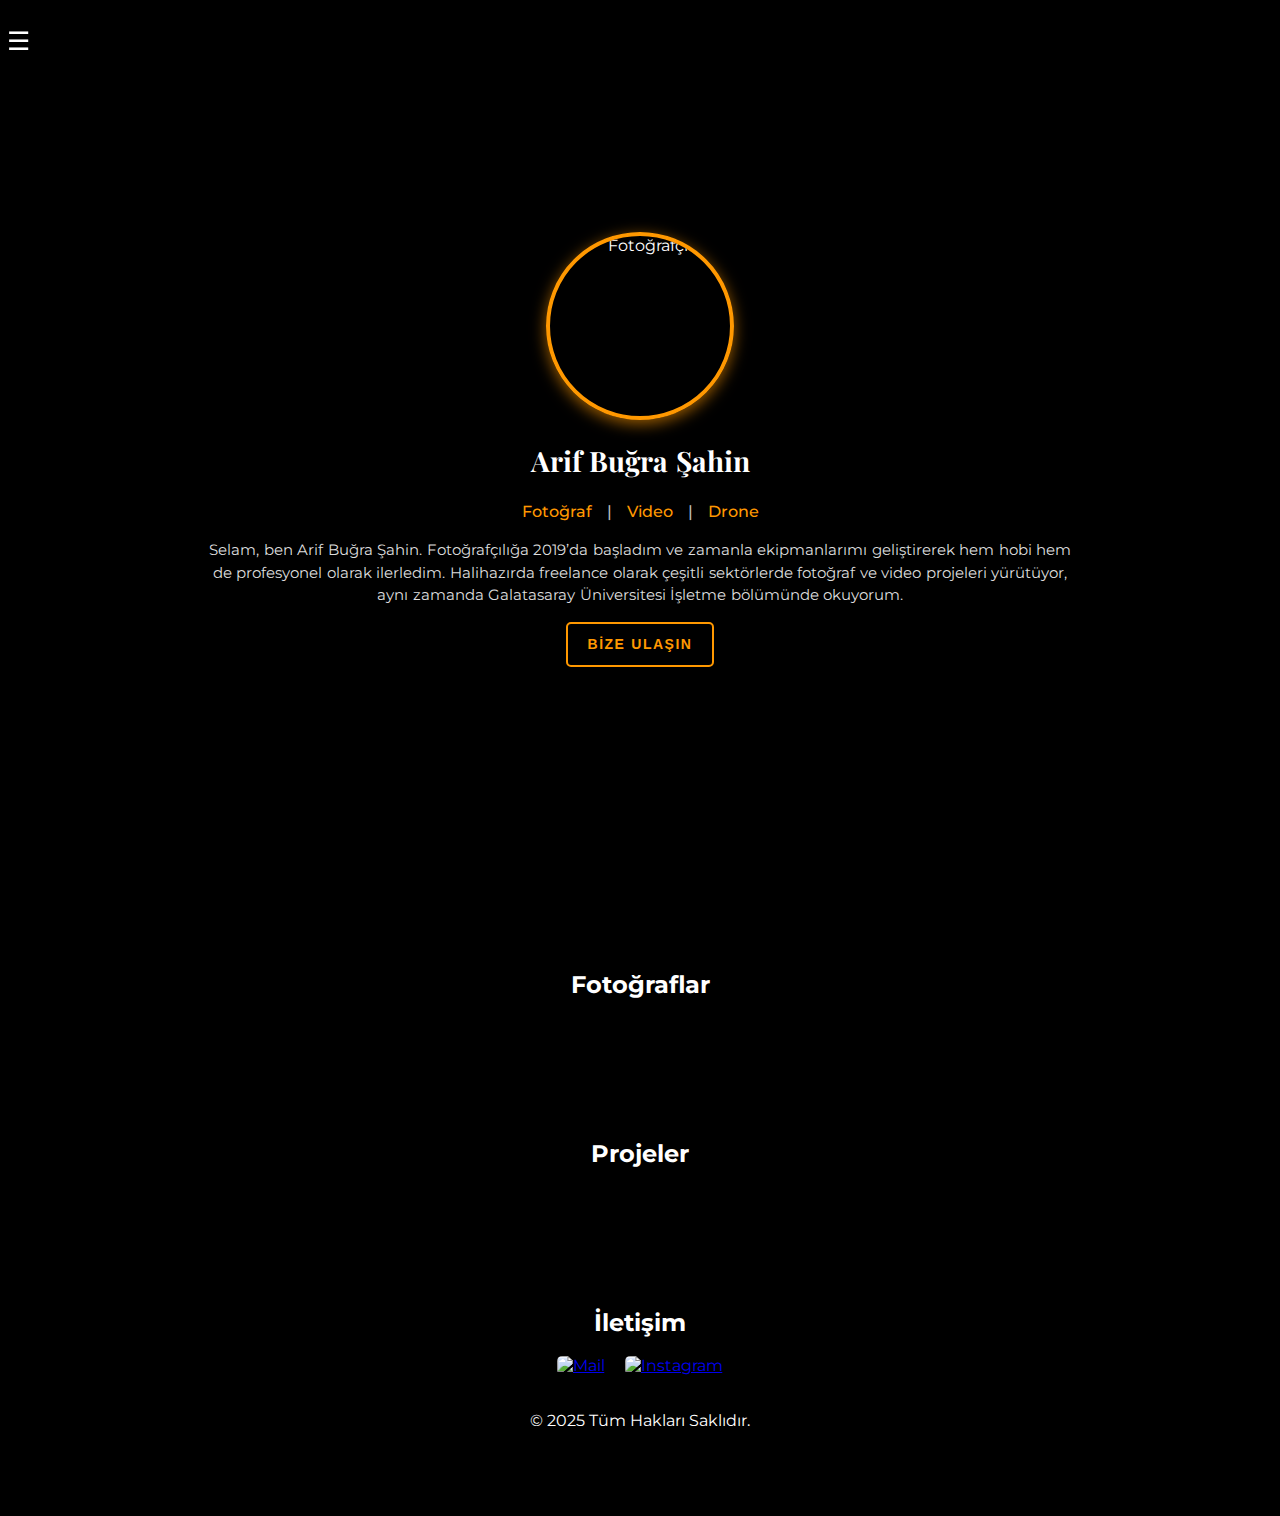
==== index.html @ 5193d423 "Add files via upload" ====
<!DOCTYPE html>
<html lang="tr">
<head>
    <link href="https://fonts.googleapis.com/css2?family=Playfair+Display:wght@700&display=swap" rel="stylesheet">
    <meta charset="UTF-8">
    <meta name="viewport" content="width=device-width, initial-scale=1.0">
    <title>Portföyüm</title>
    <link href="https://fonts.googleapis.com/css2?family=Montserrat:wght@300;400;600&display=swap" rel="stylesheet">
    <link rel="stylesheet" href="style.css">
</head>
<body>

    <!-- Açılır Sol Menü -->
    <nav id="side-menu">
        <div class="menu-toggle" onclick="toggleMenu()">☰</div>
        <ul>
            <li><a href="#anasayfa" class="active">Ana Sayfa</a></li>
            <li><a href="#fotograflar">Fotoğraflar</a></li>
            <li><a href="#projeler">Projeler</a></li>
            <li><a href="#iletisim">İletişim</a></li>
        </ul>
    </nav>

    <!-- Giriş (Hero) Bölümü -->
    <header id="anasayfa">
        <div class="hero">
            <div class="hero-content">           
                <img src="https://res.cloudinary.com/dm7do6bjk/image/upload/v1741603670/IMG_4642_q5szj0.jpg" alt="Fotoğrafçı" class="hero-image">
                <div class="hero-text">
                    <h1 class="name-title">Arif Buğra Şahin</h1>
                    <div class="hero-subtitle">
                        <span>Fotoğraf</span> | 
                        <span>Video</span> | 
                        <span>Drone</span>
                    </div>
                    <p class="fade-in delay2">
                           Selam, ben Arif Buğra Şahin.  Fotoğrafçılığa 2019’da başladım ve zamanla ekipmanlarımı geliştirerek hem hobi hem de profesyonel olarak ilerledim. Halihazırda freelance olarak çeşitli sektörlerde fotoğraf ve video projeleri yürütüyor, aynı zamanda Galatasaray Üniversitesi İşletme bölümünde okuyorum.
                    </p>
                    <a href="https://wa.me/+905442906773" target="_blank" class="btn">Bize Ulaşın</a>
                </div>
            </div>
        </div>
    </header>

    <!-- Fotoğraflar Bölümü -->
    <section id="fotograflar">
        <h2>Fotoğraflar</h2>
        <div class="gallery" id="uploaded-media"></div>
    </section>
    <!-- Projeler Bölümü -->
    <section id="projeler">
        <h2>Projeler</h2>
        <p></p>
    </section>

    <!-- İletişim Bölümü -->
    <section id="iletisim">
        <h2>İletişim</h2>
        <div class="contact-icons">
            <a href="mailto:sahinarif98@gmail.com">
                <img src="https://res.cloudinary.com/dm7do6bjk/image/upload/v1741610636/8B939490-3834-4043-8354-2374C3214044_unjuhv.jpg" alt="Mail">
            </a>
            <a href="https://instagram.com/arifsahin010" target="_blank">
                <img src="https://res.cloudinary.com/dm7do6bjk/image/upload/v1741610635/D60C507F-B202-4C48-AF78-F72A1262EBD8_t1ryvz.jpg" alt="Instagram">
            </a>
        </div>
       
    <!-- Footer -->
    <footer>
        <p>&copy; 2025 Tüm Hakları Saklıdır.</p>
    </footer>

    <!-- JavaScript Dosyası -->
    <script src="script.js"></script>
---- style.css ----
html, body {
    overflow-x: hidden;
}
html {
    scroll-behavior: smooth;
}
/* Genel Sayfa Ayarları */
body {
    font-family: 'Montserrat', sans-serif;
    background: #000;
    color: white;
    margin: 0;
    padding: 0;
    display: flex;
    flex-direction: column;
    align-items: center;
}

/* Açılır Sol Menü */
nav {
    position: fixed;
    left: -250px;
    top: 0;
    width: 250px;
    height: 100%;
    background: #111;
    padding-top: 50px;
    transition: left 0.3s ease;
    z-index: 1000;
}

nav ul {
    list-style: none;
    padding: 0;
    margin: 0;
}

nav ul li {
    padding: 15px;
    text-align: center;
}

nav ul li a {
    color: #ccc;
    text-decoration: none;
    font-size: 18px;
    display: block;
    transition: color 0.3s, text-decoration 0.3s;
}

nav ul li a.active {
    color: #ff9800;
    text-decoration: underline;
}

nav ul li a:hover {
    color: #ff9800;
}

/* Menü Açıkken */
nav.show {
    left: 0;
}

/* Menü Toggle Butonu */
.menu-toggle {
    position: absolute;
    top: 15px;
    right: -40px;
    background: #111;
    color: white;
    padding: 10px;
    cursor: pointer;
    border-radius: 5px;
}

/* Bölümler */
section {
    padding: 50px;
    text-align: center;
    width: 100%;
}

/* Buton */
.btn {
    display: inline-block;
    background: #ff9800;
    color: white;
    padding: 10px 20px;
    text-decoration: none;
    border-radius: 5px;
    transition: background 0.3s;
}

.btn:hover {
    background: #e68900;
}

/* Footer */
footer {
    background: #000;
    padding: 20px;
    text-align: center;
}
.menu-toggle {
    position: absolute;
    top: 15px;
    right: -40px;
    background: none;
    color: white;
    padding: 10px;
    cursor: pointer;
    font-size: 26px;
    border: none;
    transition: transform 0.3s ease;
}

.menu-toggle:hover {
    transform: scale(1.1);
}
.hero {
    text-align: center;
    padding: 120px 20px;
    display: flex;
    flex-direction: column;
    align-items: center;
    justify-content: center;
    min-height: 100vh;
}

.hero-image {
    width: 80%;
    max-width: 250px;
    border-radius: 10px;
}

.hero-text {
    max-width: 80%;
    text-align: center;
}
/* Genel Sayfa Ayarları */
body {
    font-family: 'Montserrat', sans-serif;
    background: #000;
    color: white;
    margin: 0;
    padding: 0;
    display: flex;
    flex-direction: column;
    align-items: center;
}

/* Açılır Sol Menü */
nav {
    position: fixed;
    left: -250px;
    top: 0;
    width: 250px;
    height: 100%;
    background: #111;
    padding-top: 50px;
    transition: left 0.3s ease;
    z-index: 1000;
}

nav ul {
    list-style: none;
    padding: 0;
    margin: 0;
}

nav ul li {
    padding: 15px;
    text-align: center;
}

nav ul li a {
    color: #ccc;
    text-decoration: none;
    font-size: 18px;
    display: block;
    transition: color 0.3s, text-decoration 0.3s;
}

nav ul li a.active {
    color: #ff9800;
    text-decoration: underline;
}

nav ul li a:hover {
    color: #ff9800;
}

/* Menü Açıkken */
nav.show {
    left: 0;
}

/* Menü Toggle Butonu */
.menu-toggle {
    position: absolute;
    top: 15px;
    right: -40px;
    background: none;
    color: white;
    padding: 10px;
    cursor: pointer;
    font-size: 26px;
    border: none;
    transition: transform 0.3s ease;
}

.menu-toggle:hover {
    transform: scale(1.1);
}
/* HERO (Giriş Bölümü) */
.hero {
    display: flex;
    flex-direction: column;
    align-items: center;
    justify-content: center;
    text-align: center;
    height: 100vh;
    width: 100%;
    padding: 20px;
    box-sizing: border-box;
    position: relative;
}

/* Yuvarlak Fotoğraf */
.hero-image {
    width: 180px;
    height: 180px;
    border-radius: 50%;
    object-fit: cover;
    border: 4px solid #ff9800;
    box-shadow: 0px 4px 15px rgba(255, 152, 0, 0.6);
    margin: 0 auto; /* Tam ortalamak için */
}

/* HERO İçeriğini (Başlık, Metin ve Butonu) Fotoğrafa Hizalamak için */
.hero-content {
    display: flex;
    flex-direction: column;
    align-items: center;
    justify-content: center;
    text-align: center;
    margin-top: 15px; /* Fotoğraftan sonra boşluk bırak */
}

/* Başlık */
.hero-text h1 {
    font-size: 28px;
    font-weight: bold;
    text-align: center;
    margin-top: 10px;
}

/* Üçlü Başlık (Fotoğraf | Video | Drone) */
.hero-subtitle {
    font-size: 16px;
    font-weight: 500;
    margin: 10px 0;
    color: #bbb;
    display: flex;
    justify-content: center;
    gap: 15px;
    width: 100%;
}

.hero-subtitle span {
    color: #ff9800;
}
    /* Metin Boşluklarını Optimize Etme */
    .hero-text {
        font-size: 15px; /* Hafif küçültme ile daha kompakt görünüm */
        line-height: 1.5; /* Satır aralığını azaltarak sıkı bir yapı oluştur */
        text-align: center; /* Ortala */
        max-width: 70%; /* Metni biraz daraltarak daha toplu hale getir */
        margin: 10px auto; /* Üst ve alt boşluğu optimize et */
        word-spacing: 0.5px; /* Kelimeler arasındaki boşluğu daralt */
        letter-spacing: 0px; /* Harf aralığını biraz daha sıklaştır */
        color: #ddd; /* Hafif gri tonu ile göz yormayan renk */
 }
/* Küçük, Çerçeveli ve Şık Buton */
.btn {
    display: inline-block;
    font-family: 'Poppins', sans-serif; /* Modern bir font */
    font-size: 14px; /* Daha küçük yazı */
    font-weight: bold;
    letter-spacing: 1.5px; /* Hafif aralıklı harfler */
    color: #ff9800; /* Üstteki turuncu ile aynı renk */
    padding: 10px 20px; /* Küçük buton */
    border: 2px solid #ff9800; /* Turuncu Çerçeve */
    background: transparent;
    text-decoration: none;
    text-transform: uppercase;
    transition: all 0.3s ease-in-out;
    position: relative;
    overflow: hidden;
}
/* Üzerine Gelince İçini Doldurma Efekti */
.btn:hover {
    background: #ff9800; /* Turuncu Dolgu */
    color: #000; /* Siyah Yazı */
    box-shadow: 0px 0px 12px rgba(255, 152, 0, 0.8);
}

/* Butona Basınca Hafif Küçülme */
.btn:active {
    transform: scale(0.95);
}
.name-title {
    font-family: 'Playfair Display', serif;
    font-size: 48px; /* Büyüklük ayarla */
    font-weight: bold;
    text-align: center;
    color: white;
}
/* Sosyal Medya İkonları */
.social-icons {
    display: flex;
    justify-content: center;
    gap: 20px;
    margin-top: 20px;
}

.social-icons img {
    width: 40px; /* İkon boyutu */
    height: 40px;
    transition: transform 0.3s ease;
}

.social-icons img:hover {
    transform: scale(1.2); /* Üzerine gelince büyüsün */
}/* İletişim İkonları */
.contact-icons {
    display: flex;
    justify-content: center;
    align-items: center;
    gap: 15px; /* İkonlar arasındaki mesafeyi ayarla */
    margin-top: 10px;
}
/* İletişim İkonları */
.contact-icons {
    display: flex;
    justify-content: center;
    align-items: center;
    gap: 20px; /* İkonlar arasındaki mesafeyi ayarla */
    margin-top: 15px;
}

/* İkonların Boyutu ve Görünümü */
.contact-icons img {
    width: 35px; /* İkon boyutu */
    height: 35px;
    object-fit: contain; /* Oranı koruyarak düzgün boyutlandır */
    background: transparent; /* Beyaz arka planı kaldır */
    border-radius: 5px; /* Kenarları yumuşat */
    transition: transform 0.3s ease-in-out;
}

/* Üzerine Gelince Hafif Efekt */
.contact-icons img:hover {
    transform: scale(1.2); /* Üzerine gelince büyüsün */
}
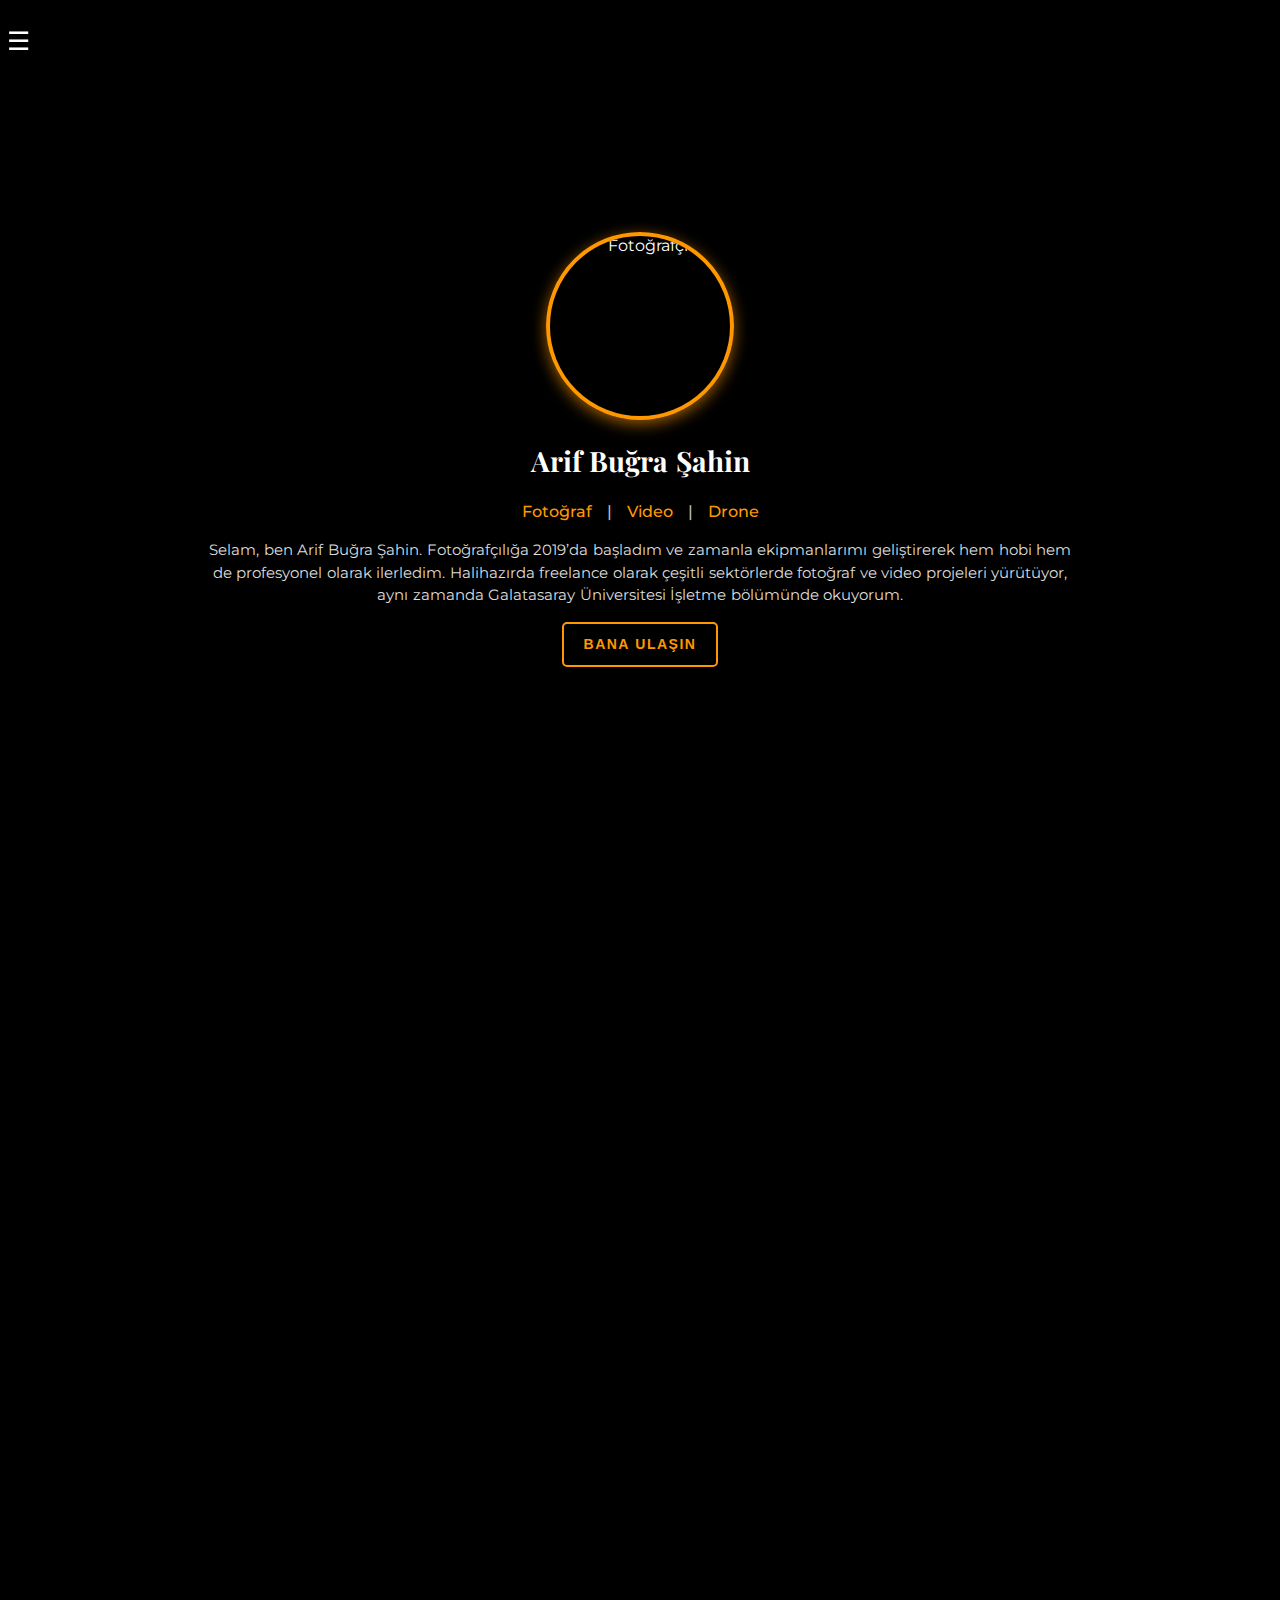
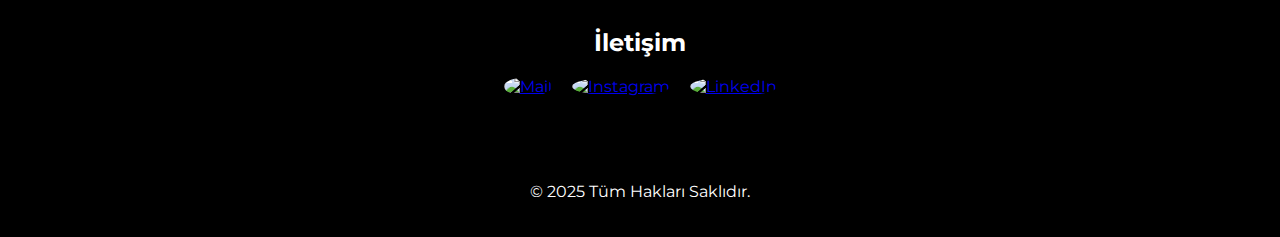
==== commit b2d434ca: "Add files via upload" ====
--- a/index.html
+++ b/index.html
@@ -1,18 +1,22 @@
 <!DOCTYPE html>
 <html lang="tr">
 <head>
-    <link href="https://fonts.googleapis.com/css2?family=Playfair+Display:wght@700&display=swap" rel="stylesheet">
     <meta charset="UTF-8">
     <meta name="viewport" content="width=device-width, initial-scale=1.0">
     <title>Portföyüm</title>
+
+    <!-- Fontlar -->
+    <link href="https://fonts.googleapis.com/css2?family=Playfair+Display:wght@700&display=swap" rel="stylesheet">
     <link href="https://fonts.googleapis.com/css2?family=Montserrat:wght@300;400;600&display=swap" rel="stylesheet">
+
+    <!-- CSS Dosyası -->
     <link rel="stylesheet" href="style.css">
 </head>
 <body>
 
-    <!-- Açılır Sol Menü -->
+    <!-- 📌 MENÜ (DÜZELTİLDİ) -->
     <nav id="side-menu">
-        <div class="menu-toggle" onclick="toggleMenu()">☰</div>
+        <div class="menu-toggle">☰</div>
         <ul>
             <li><a href="#anasayfa" class="active">Ana Sayfa</a></li>
             <li><a href="#fotograflar">Fotoğraflar</a></li>
@@ -21,7 +25,7 @@
         </ul>
     </nav>
 
-    <!-- Giriş (Hero) Bölümü -->
+    <!-- 📌 GİRİŞ (HERO) BÖLÜMÜ -->
     <header id="anasayfa">
         <div class="hero">
             <div class="hero-content">           
@@ -34,26 +38,38 @@
                         <span>Drone</span>
                     </div>
                     <p class="fade-in delay2">
-                           Selam, ben Arif Buğra Şahin.  Fotoğrafçılığa 2019’da başladım ve zamanla ekipmanlarımı geliştirerek hem hobi hem de profesyonel olarak ilerledim. Halihazırda freelance olarak çeşitli sektörlerde fotoğraf ve video projeleri yürütüyor, aynı zamanda Galatasaray Üniversitesi İşletme bölümünde okuyorum.
+                        Selam, ben Arif Buğra Şahin. Fotoğrafçılığa 2019’da başladım ve zamanla ekipmanlarımı geliştirerek hem hobi hem de profesyonel olarak ilerledim. 
+                        Halihazırda freelance olarak çeşitli sektörlerde fotoğraf ve video projeleri yürütüyor, aynı zamanda Galatasaray Üniversitesi İşletme bölümünde okuyorum.
                     </p>
-                    <a href="https://wa.me/+905442906773" target="_blank" class="btn">Bize Ulaşın</a>
+                    <a href="https://wa.me/+905442906773" target="_blank" class="btn">Bana Ulaşın</a>
                 </div>
             </div>
         </div>
     </header>
 
-    <!-- Fotoğraflar Bölümü -->
-    <section id="fotograflar">
-        <h2>Fotoğraflar</h2>
-        <div class="gallery" id="uploaded-media"></div>
+    <!-- 📌 FOTOĞRAFLAR & PROJELER (KAYDIRMA EFEKTİ DÜZELTİLDİ) -->
+    <section class="projects-gallery">
+        <div class="project-item hidden">
+            <a href="fotoğraflar.html">
+                <div class="project-image">
+                    <img src="https://res.cloudinary.com/dm7do6bjk/image/upload/v1741822744/yjk9fqvphmn80ghxojpu.jpg" alt="Fotoğraflar">
+                    <h2 class="project-title">Fotoğraflar</h2>
+                    <p class="project-description">Şehirden doğaya, hayattan anlara bir bakış.</p>
+                </div>
+            </a>
+        </div>
+
+        <div class="project-item hidden">
+            <a href="projeler.html">
+                <div class="project-image">
+                    <img src="https://res.cloudinary.com/dm7do6bjk/image/upload/v1741822303/iwhqwqb6d2vfvbcq3ysp.jpg" alt="Projeler">
+                    <h2 class="project-title">Projeler</h2>
+                    <p class="project-description">Gerçekleştirdiğim projeler ve çalışmalar</p>
+                </div>
+            </a>
+        </div>
     </section>
-    <!-- Projeler Bölümü -->
-    <section id="projeler">
-        <h2>Projeler</h2>
-        <p></p>
-    </section>
-
-    <!-- İletişim Bölümü -->
+    <!-- 📌 İLETİŞİM BÖLÜMÜ -->
     <section id="iletisim">
         <h2>İletişim</h2>
         <div class="contact-icons">
@@ -63,12 +79,17 @@
             <a href="https://instagram.com/arifsahin010" target="_blank">
                 <img src="https://res.cloudinary.com/dm7do6bjk/image/upload/v1741610635/D60C507F-B202-4C48-AF78-F72A1262EBD8_t1ryvz.jpg" alt="Instagram">
             </a>
+            <a href="https://tr.linkedin.com/in/arif-bu%C4%9Fra-%C5%9Fahin-7a06481a8" target="_blank">
+                <img src=https://res.cloudinary.com/dm7do6bjk/image/upload/v1741827872/sdubka53zijvonuwewad.png alt="LinkedIn">
+            </a>
         </div>
-       
-    <!-- Footer -->
+    </section>
+    <!-- 📌 FOOTER -->
     <footer>
         <p>&copy; 2025 Tüm Hakları Saklıdır.</p>
     </footer>
 
-    <!-- JavaScript Dosyası -->
-    <script src="script.js"></script>+    <!-- 📌 JAVASCRIPT DOSYASI (MENÜ VE EFEKTLER) -->
+    <script src="script.js"></script>
+</body>
+</html>--- a/style.css
+++ b/style.css
@@ -363,4 +363,235 @@
 /* Üzerine Gelince Hafif Efekt */
 .contact-icons img:hover {
     transform: scale(1.2); /* Üzerine gelince büyüsün */
+}
+/* Fotoğraflar & Projeler Bölümü */
+.projects-gallery {
+    display: flex;
+    flex-direction: row;
+    justify-content: center;
+    gap: 40px;
+    padding: 80px 10%;
+}
+
+/* Mobilde Alt Alta Sıralama */
+@media (max-width: 768px) {
+    .projects-gallery {
+        flex-direction: column;
+        padding: 50px 5%;
+        gap: 30px;
+    }
+}
+
+/* Proje Kartları */
+.project-item {
+    position: relative;
+    width: 100%;
+    max-width: 700px;
+    height: 270px;  /* Daha ince hale getirildi */
+    border: 2px solid #f39c12;
+    border-radius: 10px;
+    overflow: hidden;
+    transition: transform 0.5s ease-in-out;
+    cursor: pointer;
+}
+
+/* Kapak Resmi */
+.project-image {
+    position: relative;
+    width: 100%;
+    height: 100%;
+    overflow: hidden;
+}
+
+.project-image img {
+    width: 100%;
+    height: 130%; /* Fotoğraf biraz büyütüldü, böylece alt kısmı doğal olarak kırpılıyor */
+    object-fit: cover;
+    transition: filter 0.8s ease-in-out;
+}
+
+/* Başlık (Ortada Sabit Kalacak) */
+.project-title {
+    position: absolute;
+    top: 40%; /* Biraz yukarı çekildi */
+    left: 50%;
+    transform: translate(-50%, -50%);
+    font-size: 30px; /* Biraz küçültüldü */
+    font-weight: bold;
+    font-family: 'Playfair Display', serif;
+    color: #f39c12;
+    text-transform: uppercase;
+    text-align: center;
+    text-shadow: 2px 2px 5px rgba(255, 255, 255, 0.8);
+    transition: opacity 0.5s ease-in-out;
+}
+
+/* Açıklama (Hover Yapınca Gözüksün) */
+.project-description {
+    position: absolute;
+    bottom: 8%;
+    left: 50%;
+    transform: translateX(-50%);
+    color: white;
+    font-size: 16px;
+    text-align: center;
+    padding: 6px 10px;
+    border-radius: 5px;
+    opacity: 0;
+    background: none;
+    transition: opacity 0.5s ease-in-out, bottom 0.5s ease-in-out;
+}
+
+/* Hover Yapınca Efektler */
+.project-item:hover .project-image img {
+    filter: blur(5px) brightness(0.7);
+}
+
+.project-item:hover .project-description {
+    opacity: 1;
+    bottom: 12%;
+}
+
+/* Kaydırınca Efektle Görünen Başlık */
+.hidden {
+    opacity: 0;
+    transform: translateY(50px);
+    transition: opacity 0.8s ease-out, transform 0.8s ease-out;
+}
+
+.visible {
+    opacity: 1;
+    transform: translateY(0);
+}
+/* Kaydırınca Görünme Efekti */
+.hidden {
+    opacity: 0;
+    transform: translateY(50px);
+    transition: opacity 0.8s ease-out, transform 0.8s ease-out;
+}
+
+.visible {
+    opacity: 1;
+    transform: translateY(0);
+}
+/* 📌 SAYFA BAŞLIĞI */
+.page-header {
+    text-align: center;
+    padding: 40px 0;
+}
+
+.page-header h1 {
+    font-size: 36px;
+    font-family: 'Playfair Display', serif;
+    font-weight: bold;
+    color: #f39c12;
+    text-transform: uppercase;
+    text-shadow: 2px 2px 5px rgba(255, 255, 255, 0.8);
+}
+
+/* 📌 FOTOĞRAF & PROJE KARTLARI (ANA SAYFADAKİ TASARIM) */
+.projects-gallery {
+    display: flex;
+    flex-direction: column;
+    align-items: center;
+    gap: 30px;
+    padding: 40px 10%;
+}
+
+.project-item {
+    position: relative;
+    width: 100%;
+    max-width: 700px;
+    height: 270px;
+    border: 2px solid #f39c12;
+    border-radius: 10px;
+    overflow: hidden;
+    transition: transform 0.5s ease-in-out;
+    cursor: pointer;
+}
+
+.project-image {
+    position: relative;
+    width: 100%;
+    height: 100%;
+    overflow: hidden;
+}
+
+.project-image img {
+    width: 100%;
+    height: 100%;
+    object-fit: cover;
+    transition: filter 0.5s ease-in-out;
+}
+
+.project-title {
+    position: absolute;
+    top: 40%;
+    left: 50%;
+    transform: translate(-50%, -50%);
+    font-size: 30px;
+    font-weight: bold;
+    font-family: 'Playfair Display', serif;
+    color: #f39c12;
+    text-transform: uppercase;
+    text-shadow: 2px 2px 5px rgba(255, 255, 255, 0.8);
+}
+
+.project-description {
+    position: absolute;
+    bottom: 8%;
+    left: 50%;
+    transform: translateX(-50%);
+    color: white;
+    font-size: 16px;
+    text-align: center;
+    opacity: 0;
+    transition: opacity 0.5s ease-in-out, bottom 0.5s ease-in-out;
+}
+
+.project-item:hover .project-image img {
+    filter: blur(5px) brightness(0.7);
+}
+
+.project-item:hover .project-description {
+    opacity: 1;
+    bottom: 12%;
+}
+/* 📌 SAYFA BAŞLIĞI (DÜZ BEYAZ) */
+.page-header {
+    text-align: center;
+    padding: 40px 0;
+}
+
+.page-header h1 {
+    font-size: 36px;
+    font-family: 'Playfair Display', serif;
+    font-weight: bold;
+    color: white; /* 📌 Renk düz beyaz oldu */
+    text-transform: uppercase;
+    text-shadow: none; /* 📌 Beyaz kabartma efektini kaldırdık */
+}
+/* 📌 İletişim İkonları Stili */
+.contact-icons {
+    display: flex;
+    justify-content: center;
+    gap: 20px;
+    margin-top: 20px;
+}
+
+.contact-icons a {
+    display: inline-block;
+    transition: transform 0.3s ease-in-out;
+}
+
+.contact-icons img {
+    width: 40px;
+    height: 40px;
+    border-radius: 50%;
+    transition: transform 0.3s ease-in-out;
+}
+
+/* 📌 Üzerine Gelince Hafif Efekt */
+.contact-icons img:hover {
+    transform: scale(1.2);
 }